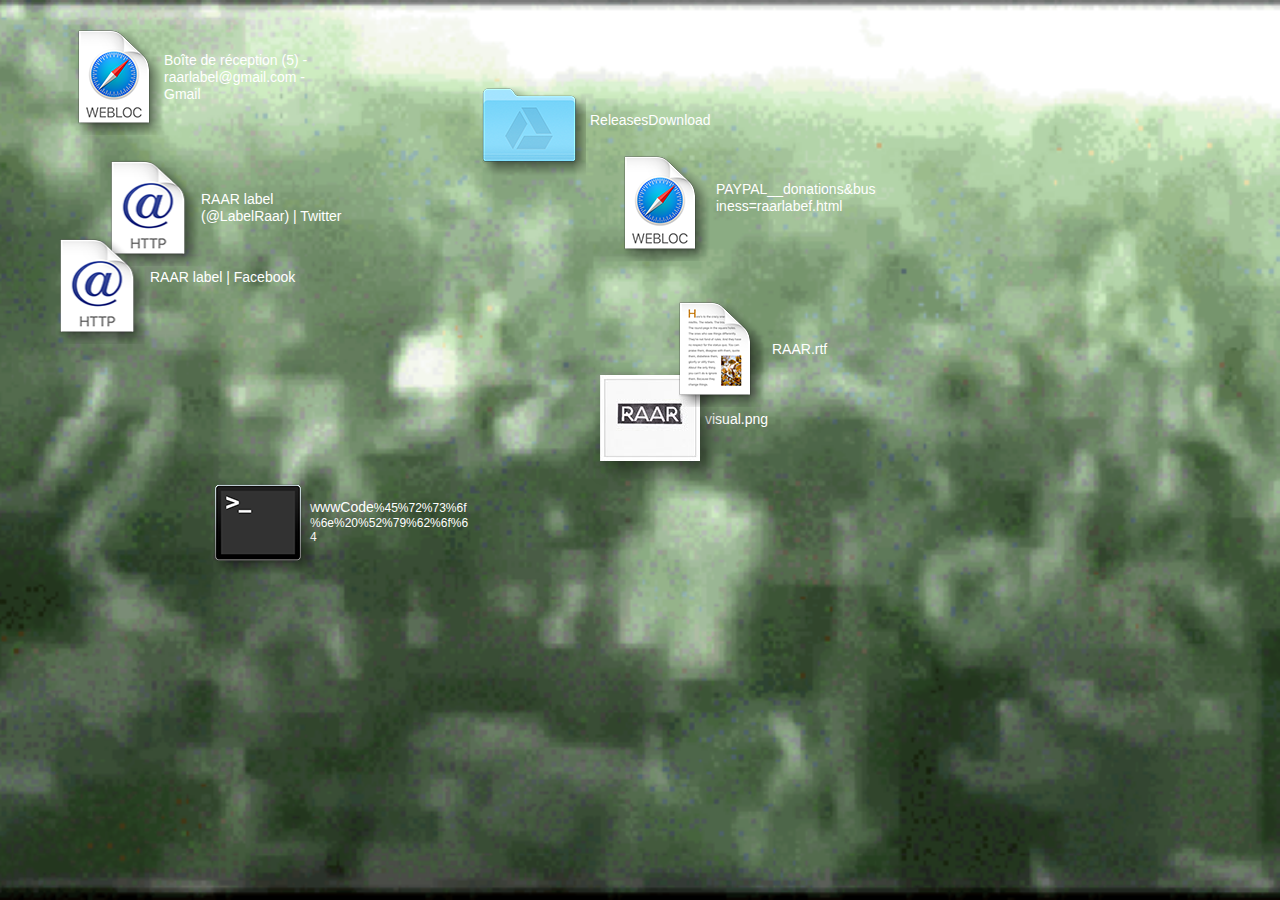
==== index.html @ 06cdaeee "push" ====
<!DOCTYPE html>
<html class="html" lang="fr-FR">
 <head>

  <script type="text/javascript">
   if(typeof Muse == "undefined") window.Muse = {}; window.Muse.assets = {"required":["jquery-1.8.3.min.js", "museutils.js", "jquery.musepolyfill.bgsize.js", "jquery.watch.js", "museredirect.js", "index.css"], "outOfDate":[]};
</script>
  
  <script src="scripts/museredirect.js?40941066" type="text/javascript"></script>
  
  <script type="text/javascript">
   Muse.Redirect.redirect('desktop', 'tablet/index.html', 'phone/index.html');
</script>
  
  <meta http-equiv="Content-type" content="text/html;charset=UTF-8"/>
  <meta name="keywords" content="punk rock , techno, louisahhh , maelstrom, raar, roijacker, dave clarke, mr jones, black astroid, zone, bromance,Erson rybod
"/>
  <meta name="generator" content="2015.0.0.309"/>
  <link rel="shortcut icon" href="images/favicon.ico?240052763"/>
  <title>RAAR</title>
  <link media="only screen and (max-device-width: 370px)" rel="alternate" href="http://RAAR.fr/phone/index.html"/>
  <link media="only screen and (max-device-width: 960px)" rel="alternate" href="http://RAAR.fr/tablet/index.html"/>
  <!-- CSS -->
  <link rel="stylesheet" type="text/css" href="css/site_global.css?4052507572"/>
  <link rel="stylesheet" type="text/css" href="css/index.css?226502248" id="pagesheet"/>
  <!-- Other scripts -->
  <script type="text/javascript">
   document.documentElement.className += ' js';
</script>
    <!--custom head HTML-->
  

 </head>
 <body class="museBGSize">

  <div class="clearfix" id="page"><!-- group -->
   <div class="clearfix grpelem" id="ppu130"><!-- column -->
    <div class="clearfix colelem" id="pu130"><!-- group -->
     <a class="nonblock nontext grpelem" id="u130" href="mailto:raarlabel@gmail.com" target="_blank"><!-- rasterized frame --><img id="u130_img" alt="" width="107" height="106" src="images/image%20coll%c3%a9e%20512%20x%20512-u130.png"/></a>
     <a class="nonblock nontext clearfix grpelem" id="u129-4" href="mailto:raarlabel@gmail.com" target="_blank"><!-- content --><p>Boîte de réception (5) - raarlabel@gmail.com - Gmail</p></a>
    </div>
    <div class="clearfix colelem" id="pu461-4"><!-- group -->
     <a class="nonblock nontext clearfix grpelem" id="u461-4" href="https://twitter.com/LabelRaar" target="_blank"><!-- content --><p>RAAR label (@LabelRaar) | Twitter</p></a>
     <a class="nonblock nontext clearfix grpelem" id="u468-4" href="https://www.facebook.com/RAAR.FR/" target="_blank"><!-- content --><p>RAAR label | Facebook</p></a>
     <a class="nonblock nontext grpelem" id="u462" href="https://twitter.com/LabelRaar" target="_blank"><!-- rasterized frame --><img id="u462_img" alt="" width="111" height="106" src="images/image%20coll%c3%a9e%20512%20x%20512-u462.png"/></a>
     <a class="nonblock nontext grpelem" id="u469" href="https://www.facebook.com/RAAR.FR/" target="_blank"><!-- rasterized frame --><img id="u469_img" alt="" width="111" height="106" src="images/image%20coll%c3%a9e%20512%20x%20512-u469.png"/></a>
    </div>
    <div class="clearfix colelem" id="pu104"><!-- group -->
     <a class="nonblock nontext grpelem" id="u104" href="https://dl.dropboxusercontent.com/u/16606884/ER_WWW/index.html" target="_blank"><!-- rasterized frame --><img id="u104_img" alt="" width="107" height="106" src="images/image%20coll%c3%a9e%20512%20x%20512-u104.png"/></a>
     <a class="nonblock nontext clearfix grpelem" id="u110-6" href="https://dl.dropboxusercontent.com/u/16606884/ER_WWW/index.html" target="_blank"><!-- content --><p id="u110-3"><span id="u110">wwwCode</span><span id="u110-2">%45%72%73%6f%6e%20%52%79%62%6f%64</span></p><p>&nbsp;</p></a>
    </div>
   </div>
   <a class="nonblock nontext grpelem" id="u88" href="https://drive.google.com/folderview?id=0B9oYyOHIB2ftV191VnVMUy1sdVE&amp;usp=sharing" target="_blank"><!-- rasterized frame --><img id="u88_img" alt="" width="107" height="106" src="images/image%20coll%c3%a9e%20512%20x%20512-u88.png"/></a>
   <div class="clearfix grpelem" id="pu103-4"><!-- column -->
    <a class="nonblock nontext clearfix colelem" id="u103-4" href="https://drive.google.com/folderview?id=0B9oYyOHIB2ftV191VnVMUy1sdVE&amp;usp=sharing" target="_blank"><!-- content --><p>ReleasesDownload</p></a>
    <div class="clearfix colelem" id="pu82"><!-- group -->
     <a class="nonblock nontext grpelem" id="u82" href="https://www.paypal.com/cgi-bin/webscr?cmd=_donations&amp;business=raarlabel%40gmail.com&amp;lc=FR&amp;item_name=RAAR%20LABEL&amp;no_note=1&amp;no_shipping=1&amp;rm=1&amp;return=http%3a%2f%2fwww.raar.fr&amp;cancel_return=http%3a%2f%2fwww.raar.fr&amp;currency_code=EUR&amp;bn=PP-DonationsBF%3abtn_donateCC_LG.gif%3aNonHosted" target="_blank"><!-- rasterized frame --><img id="u82_img" alt="" width="107" height="106" src="images/image%20coll%c3%a9e%20512%20x%20512-u82.png"/></a>
     <a class="nonblock nontext clearfix grpelem" id="u100-4" href="https://www.paypal.com/cgi-bin/webscr?cmd=_donations&amp;business=raarlabel%40gmail.com&amp;lc=FR&amp;item_name=RAAR%20LABEL&amp;no_note=1&amp;no_shipping=1&amp;rm=1&amp;return=http%3a%2f%2fwww.raar.fr&amp;cancel_return=http%3a%2f%2fwww.raar.fr&amp;currency_code=EUR&amp;bn=PP-DonationsBF%3abtn_donateCC_LG.gif%3aNonHosted" target="_blank"><!-- content --><p>PAYPAL__donations&amp;business=raarlabef.html</p></a>
    </div>
    <div class="clearfix colelem" id="pu128-5"><!-- group -->
     <a class="nonblock nontext clearfix grpelem" id="u128-5" href="visual.png.html" target="_blank"><!-- content --><p>visual.png</p><p>&nbsp;</p></a>
     <a class="nonblock nontext shadow clip_frame grpelem" id="u122" href="visual.png.html" target="_blank"><!-- image --><img class="block" id="u122_img" src="images/screen%20shot%202015-10-25%20at%20191036.jpg" alt="" width="100" height="86"/></a>
     <a class="nonblock nontext grpelem" id="u94" href="raar.rtf.html" target="_blank"><!-- rasterized frame --><img id="u94_img" alt="" width="107" height="106" src="images/image%20coll%c3%a9e%20512%20x%20512-u94.png"/></a>
     <a class="nonblock nontext clearfix grpelem" id="u102-4" href="raar.rtf.html" target="_blank"><!-- content --><p>RAAR.rtf</p></a>
    </div>
   </div>
   <div class="verticalspacer"></div>
  </div>
  <!-- JS includes -->
  <script type="text/javascript">
   if (document.location.protocol != 'https:') document.write('\x3Cscript src="http://musecdn.businesscatalyst.com/scripts/4.0/jquery-1.8.3.min.js" type="text/javascript">\x3C/script>');
</script>
  <script type="text/javascript">
   window.jQuery || document.write('\x3Cscript src="scripts/jquery-1.8.3.min.js" type="text/javascript">\x3C/script>');
</script>
  <script src="scripts/museutils.js?183364071" type="text/javascript"></script>
  <script src="scripts/jquery.musepolyfill.bgsize.js?4004268962" type="text/javascript"></script>
  <script src="scripts/jquery.watch.js?71412426" type="text/javascript"></script>
  <!-- Other scripts -->
  <script type="text/javascript">
   $(document).ready(function() { try {
(function(){var a={},b=function(a){if(a.match(/^rgb/))return a=a.replace(/\s+/g,"").match(/([\d\,]+)/gi)[0].split(","),(parseInt(a[0])<<16)+(parseInt(a[1])<<8)+parseInt(a[2]);if(a.match(/^\#/))return parseInt(a.substr(1),16);return 0};(function(){$('link[type="text/css"]').each(function(){var b=($(this).attr("href")||"").match(/\/?css\/([\w\-]+\.css)\?(\d+)/);b&&b[1]&&b[2]&&(a[b[1]]=b[2])})})();(function(){$("body").append('<div class="version" style="display:none; width:1px; height:1px;"></div>');
for(var c=$(".version"),d=0;d<Muse.assets.required.length;){var f=Muse.assets.required[d],g=f.match(/([\w\-\.]+)\.(\w+)$/),k=g&&g[1]?g[1]:null,g=g&&g[2]?g[2]:null;switch(g.toLowerCase()){case "css":k=k.replace(/\W/gi,"_").replace(/^([^a-z])/gi,"_$1");c.addClass(k);var g=b(c.css("color")),h=b(c.css("background-color"));g!=0||h!=0?(Muse.assets.required.splice(d,1),"undefined"!=typeof a[f]&&(g!=a[f]>>>24||h!=(a[f]&16777215))&&Muse.assets.outOfDate.push(f)):d++;c.removeClass(k);break;case "js":k.match(/^jquery-[\d\.]+/gi)&&
typeof $!="undefined"?Muse.assets.required.splice(d,1):d++;break;default:throw Error("Unsupported file type: "+g);}}c.remove();if(Muse.assets.outOfDate.length||Muse.assets.required.length)c="Certains fichiers sur le serveur sont peut-être manquants ou incorrects. Videz le cache du navigateur et réessayez. Si le problème persiste, contactez le créateur du site.",(d=location&&location.search&&location.search.match&&location.search.match(/muse_debug/gi))&&Muse.assets.outOfDate.length&&(c+="\nOut of date: "+Muse.assets.outOfDate.join(",")),d&&Muse.assets.required.length&&(c+="\nMissing: "+Muse.assets.required.join(",")),alert(c)})()})();/* body */
Muse.Utils.transformMarkupToFixBrowserProblemsPreInit();/* body */
Muse.Utils.prepHyperlinks(true);/* body */
Muse.Utils.fullPage('#page');/* 100% height page */
Muse.Utils.showWidgetsWhenReady();/* body */
Muse.Utils.transformMarkupToFixBrowserProblems();/* body */
} catch(e) { if (e && 'function' == typeof e.notify) e.notify(); else Muse.Assert.fail('Error calling selector function:' + e); }});
</script>
   </body>
</html>
---- css/site_global.css ----
html
{
	min-height: 100%;
	min-width: 100%;
	-ms-text-size-adjust: none;
}

body,div,dl,dt,dd,ul,ol,li,nav,h1,h2,h3,h4,h5,h6,pre,code,form,fieldset,legend,input,button,textarea,p,blockquote,th,td,a
{
	margin: 0;
	padding: 0;
	border-width: 0;
	-webkit-transform-origin: left top;
	-ms-transform-origin: left top;
	-o-transform-origin: left top;
	transform-origin: left top;
}

table
{
	border-collapse: collapse;
	border-spacing: 0;
}

fieldset,img
{
	border: 0;
	-webkit-transform-origin: left top;
	-ms-transform-origin: left top;
	-o-transform-origin: left top;
	transform-origin: left top;
}

address,caption,cite,code,dfn,em,strong,th,var,optgroup
{
	font-style: inherit;
	font-weight: inherit;
}

del,ins
{
	text-decoration: none;
}

li
{
	list-style: none;
}

caption,th
{
	text-align: left;
}

h1,h2,h3,h4,h5,h6
{
	font-size: 100%;
	font-weight: inherit;
}

input,button,textarea,select,optgroup,option
{
	font-family: inherit;
	font-size: inherit;
	font-style: inherit;
	font-weight: inherit;
}

body
{
	font-family: Arial, Helvetica Neue, Helvetica, sans-serif;
	text-align: left;
	font-size: 14px;
	line-height: 17px;
	word-wrap: break-word;
	text-rendering: optimizeLegibility;/* kerning, primarily */
	-moz-font-feature-settings: 'liga';
	-ms-font-feature-settings: 'liga';
	-webkit-font-feature-settings: 'liga';
	font-feature-settings: 'liga';
}

@media screen and (-webkit-min-device-pixel-ratio:0)
{
	body { text-rendering:auto; }
}

a:link
{
	color: #0000FF;
	text-decoration: underline;
}

a:visited
{
	color: #800080;
	text-decoration: underline;
}

a:hover
{
	color: #0000FF;
	text-decoration: underline;
}

a:active
{
	color: #EE0000;
	text-decoration: underline;
}

a.nontext /* used to override default properties of 'a' tag */
{
	color: black;
	text-decoration: none;
	font-style: normal;
	font-weight: normal;
}

.normal_text
{
	color: #000000;
	direction: ltr;
	font-family: Arial, Helvetica Neue, Helvetica, sans-serif;
	font-size: 14px;
	font-style: normal;
	font-weight: normal;
	letter-spacing: 0px;
	line-height: 17px;
	text-align: left;
	text-decoration: none;
	text-indent: 0px;
	text-transform: none;
	vertical-align: 0px;
	padding: 0px;
}

.list0 li:before
{
	position: absolute;
	right: 100%;
	letter-spacing: 0px;
	text-decoration: none;
	font-weight: normal;
	font-style: normal;
}

.rtl-list li:before
{
	right: auto;
	left: 100%;
}

.nls-None > li:before,.nls-None .list3 > li:before,.nls-None .list6 > li:before
{
	margin-right: 6px;
	content: '•';
}

.nls-None .list1 > li:before,.nls-None .list4 > li:before,.nls-None .list7 > li:before
{
	margin-right: 6px;
	content: '○';
}

.nls-None,.nls-None .list1,.nls-None .list2,.nls-None .list3,.nls-None .list4,.nls-None .list5,.nls-None .list6,.nls-None .list7,.nls-None .list8
{
	padding-left: 34px;
}

.nls-None.rtl-list,.nls-None .list1.rtl-list,.nls-None .list2.rtl-list,.nls-None .list3.rtl-list,.nls-None .list4.rtl-list,.nls-None .list5.rtl-list,.nls-None .list6.rtl-list,.nls-None .list7.rtl-list,.nls-None .list8.rtl-list
{
	padding-left: 0px;
	padding-right: 34px;
}

.nls-None .list2 > li:before,.nls-None .list5 > li:before,.nls-None .list8 > li:before
{
	margin-right: 6px;
	content: '-';
}

.nls-None.rtl-list > li:before,.nls-None .list1.rtl-list > li:before,.nls-None .list2.rtl-list > li:before,.nls-None .list3.rtl-list > li:before,.nls-None .list4.rtl-list > li:before,.nls-None .list5.rtl-list > li:before,.nls-None .list6.rtl-list > li:before,.nls-None .list7.rtl-list > li:before,.nls-None .list8.rtl-list > li:before
{
	margin-right: 0px;
	margin-left: 6px;
}

.TabbedPanelsTab
{
	white-space: nowrap;
}

.MenuBar  .MenuBarView,.MenuBar  .SubMenuView /* Resets for ul and li in menus */
{
	display: block;
	list-style: none;
}

.MenuBar .SubMenu
{
	display: none;
	position: absolute;
}

.NoWrap
{
	white-space: nowrap;
	word-wrap: normal;
}

.rootelem /* the root of the artwork tree */
{
	margin-left: auto;
	margin-right: auto;
}

.colelem /* a child element of a column */
{
	display: inline;
	float: left;
	clear: both;
}

.colelem100 /* a child element of a column that is 100% width */
{
	clear: both;
}

.grpelem /* a child element of a group */
{
	display: inline;
	float: left;
}

.clearfix:after /* force a container to fit around floated items */
{
	content: "\0020";
	visibility: hidden;
	display: block;
	height: 0;
	clear: both;
}

*:first-child+html .clearfix /* IE7 */
{
	zoom: 1;
}

.clip_frame /* used to clip the contents as in the case of an image frame */
{
	overflow: hidden;
}

.inclusion_context /* context for positioning a group of elements that share the same height */
{
	display: table;
	table-layout: fixed;
	width: 0.01px;
}

.inclelem /* element of an inclusion context */
{
	display: table-cell;
	vertical-align: top;
}

.f3s_mid /* 3-slice frame, middle slice */
{
	background-repeat: repeat;
}

.f3s_top,.f3s_bot /* 3-slice frame, top slice */
{
	background-repeat: no-repeat;
}

.f9s_top_left,.f9s_bot_left /* 9-slice frame, left corner slice */
{
	background-repeat: no-repeat;
	background-position: left;
}

.f9s_top_right,.f9s_bot_right /* 9-slice frame, right corner slice */
{
	background-repeat: no-repeat;
	background-position: right;
}

.f9s_top_mid,.f9s_bot_mid /* 9-slice frame, top/bottom horizontal slice */
{
	background-repeat: repeat-x;
	background-position: 0px 0px;
}

.f9s_mid_left /* 9-slice frame, left vertical slice */
{
	background-repeat: repeat-y;
	background-position: left;
}

.f9s_mid_right /* 9-slice frame, right vertical slice */
{
	background-repeat: repeat-y;
	background-position: right;
}

.f9s_center /* 9-slice frame, center slice */
{
	background-repeat: repeat;
	background-position: 0px 0px;
}

.popup_anchor /* anchors an abspos popup */
{
	position: relative;
	width: 0px;
	height: 0px;
}

.popup_element
{
	z-index: 100000;
}

.svg
{
	display: block;
	vertical-align: top;
}

span.wrap /* used to force wrap after floated array when nested inside a paragraph */
{
	content: '';
	clear: left;
	display: block;
}

span.actAsInlineDiv /* used to simulate a DIV with inline display when already nested inside a paragraph */
{
	display: inline-block;
}

.position_content,.excludeFromNormalFlow /* used when child content is larger than parent */
{
	float: left;
}

.preload_images /* used to preload images used in non-default states */
{
	position: absolute;
	overflow: hidden;
	left: -9999px;
	top: -9999px;
	height: 1px;
	width: 1px;
}

preload /* used to specifiy the dimension of preload item */
{
	height: 1px;
	width: 1px;
}

.animateStates
{
	-webkit-transition: 0.3s ease-in-out;
	-moz-transition: 0.3s ease-in-out;
	-o-transition: 0.3s ease-in-out;
	transition: 0.3s ease-in-out;
}

input:focus,textarea:focus /* remove default focussed input styling */
{
	outline: none;
}

textarea
{
	resize: none;
	overflow: auto;
}

.fld-prompt /* form placeholders cursor behavior */
{
	pointer-events: none;
}

.wrapped-input /* form inputs & placeholders let div styling show thru */
{
	position: absolute;
	top: 0;
	left: 0;
	background: transparent;
	border: none;
}

.submit-btn /* form submit buttons on top of sibling elements */
{
	z-index: 50000;
	cursor: pointer;
}

.anchor_item /* used to specify anchor properties */
{
	width: 22px;
	height: 18px;
}

.MenuBar .SubMenuVisible,.MenuBarVertical .SubMenuVisible,.MenuBar .SubMenu .SubMenuVisible,.popup_element.Active,span.actAsPara,.actAsDiv,a.nonblock.nontext,img.block
{
	display: block;
}

.ose_ei
{
	visibility: hidden;
	z-index: 0;
}

.widget_invisible,.js .invi,.js .mse_pre_init,.js .an_invi /* used to hide the widget before loaded */
{
	visibility: hidden;
}

.no_vert_scroll
{
	overflow-y: hidden;
}

.always_vert_scroll
{
	overflow-y: scroll;
}

.always_horz_scroll
{
	overflow-x: scroll;
}

.popup_element.Inactive,.js .disn,.hidden
{
	display: none;
}

.fullscreen
{
	overflow: hidden;
	left: 0px;
	top: 0px;
	position: fixed;
	height: 100%;
	width: 100%;
	-moz-box-sizing: border-box;
	-webkit-box-sizing: border-box;
	-ms-box-sizing: border-box;
	box-sizing: border-box;
}

.fullwidth
{
	position: absolute;
}

.borderbox
{
	-moz-box-sizing: border-box;
	-webkit-box-sizing: border-box;
	-ms-box-sizing: border-box;
	box-sizing: border-box;
}

.scroll_wrapper
{
	position: absolute;
	overflow: auto;
	left: 0px;
	right: 0px;
	top: 0px;
	bottom: 0px;
	padding-top: 0px;
	padding-bottom: 0px;
	margin-top: 0px;
	margin-bottom: 0px;
}

.browser_width > *
{
	position: absolute;
	left: 0px;
	right: 0px;
}

.list0 li,.MenuBar .MenuItemContainer,.SlideShowContentPanel .fullscreen img
{
	position: relative;
}

.accordion_wrapper
{
	display: inline;
	float: left;
	width: 0px;
}

.fld-checkbox input[type=checkbox],.fld-radiobutton input[type=radio] /* Hide native checkbox */
{
	position: absolute;
	overflow: hidden;
	clip: rect(0px, 0px, 0px, 0px);
	height: 1px;
	width: 1px;
	margin: -1px;
	padding: 0;
	border: 0;
}

.fld-checkbox input[type=checkbox] + label,.fld-radiobutton input[type=radio] + label
{
	display: inline-block;
	background-repeat: no-repeat;
	cursor: pointer;
	float: left;
	width: 100%;
	height: 100%;
}

.pointer_cursor,.fld-recaptcha-mode,.fld-recaptcha-refresh,.fld-recaptcha-help
{
	cursor: pointer;
}

p,h1,h2,h3,h4,h5,h6,ol,ul,span.actAsPara /* disable Android font boosting */
{
	max-height: 1000000px;
}

.superscript
{
	vertical-align: super;
	font-size: 66%;
	line-height: 0;
}

.subscript
{
	vertical-align: sub;
	font-size: 66%;
	line-height: 0;
}

.wp-slideshow-clip,.SlideShowWidget /* disable pointer events on slide shows */
{
	-ms-touch-action: none;
	touch-action: none;
}
---- css/index.css ----
.version.index /* version checker */
{
	color: #00000D;
	background-color: #802668;
}

.html
{
	background: #FFFFFF url("../images/bg.gif") no-repeat center center scroll;
	background-size: cover;
}

#page
{
	z-index: 1;
	width: 960px;
	min-height: 573px;
	background-image: none;
	border-style: none;
	border-color: #000000;
	background-color: transparent;
	padding-bottom: 110px;
}

#ppu130
{
	width: 0.01px;
	margin-right: -10000px;
	margin-top: 29px;
	margin-left: 45px;
}

#pu130
{
	width: 0.01px;
	margin-left: 19px;
}

#u130
{
	z-index: 4;
	margin-bottom: -6px;
	position: relative;
	width: 107px;
	margin-right: -10000px;
}

#u129-4
{
	z-index: 12;
	width: 160px;
	min-height: 38px;
	background-color: transparent;
	color: #FFFFFF;
	font-family: Arial, Helvetica Neue, Helvetica, sans-serif;
	position: relative;
	margin-right: -10000px;
	margin-top: 23px;
	left: 100px;
}

#pu461-4
{
	width: 0.01px;
	margin-top: 31px;
}

#u461-4
{
	z-index: 16;
	width: 160px;
	min-height: 38px;
	background-color: transparent;
	color: #FFFFFF;
	font-family: Arial, Helvetica Neue, Helvetica, sans-serif;
	position: relative;
	margin-right: -10000px;
	margin-top: 31px;
	left: 156px;
}

#u468-4
{
	z-index: 20;
	width: 160px;
	min-height: 38px;
	background-color: transparent;
	color: #FFFFFF;
	font-family: Arial, Helvetica Neue, Helvetica, sans-serif;
	position: relative;
	margin-right: -10000px;
	margin-top: 109px;
	left: 105px;
}

#u462
{
	z-index: 49;
	position: relative;
	width: 112px;
	margin-right: -10000px;
	left: 51px;
}

#u469
{
	z-index: 51;
	margin-bottom: -6px;
	position: relative;
	width: 112px;
	margin-right: -10000px;
	margin-top: 78px;
}

#pu104
{
	width: 0.01px;
	margin-left: 163px;
	margin-top: 135px;
}

#u104
{
	z-index: 39;
	margin-bottom: -6px;
	position: relative;
	width: 107px;
	margin-right: -10000px;
}

#u110-6
{
	z-index: 24;
	width: 160px;
	min-height: 38px;
	background-color: transparent;
	color: #FFFFFF;
	font-family: Arial, Helvetica Neue, Helvetica, sans-serif;
	position: relative;
	margin-right: -10000px;
	margin-top: 26px;
	left: 102px;
}

#u110-3
{
	line-height: 0px;/* 0 for mixed font sized paras; applied on spans instead */
}

#u110
{
	line-height: 17px;
}

#u110-2
{
	font-size: 12px;
	line-height: 14px;
}

#u88
{
	z-index: 6;
	position: relative;
	width: 107px;
	margin-right: -10000px;
	margin-top: 75px;
	left: 479px;
}

#pu103-4
{
	width: 0.01px;
	margin-right: -10000px;
	margin-top: 112px;
	margin-left: 590px;
}

#u103-4
{
	z-index: 30;
	width: 160px;
	min-height: 38px;
	background-color: transparent;
	color: #FFFFFF;
	font-family: Arial, Helvetica Neue, Helvetica, sans-serif;
	position: relative;
}

#pu82
{
	width: 0.01px;
	margin-left: 20px;
	margin-top: 5px;
}

#u82
{
	z-index: 2;
	margin-bottom: -6px;
	position: relative;
	width: 107px;
	margin-right: -10000px;
}

#u100-4
{
	z-index: 8;
	width: 160px;
	min-height: 38px;
	background-color: transparent;
	color: #FFFFFF;
	font-family: Arial, Helvetica Neue, Helvetica, sans-serif;
	position: relative;
	margin-right: -10000px;
	margin-top: 26px;
	left: 106px;
}

#pu128-5
{
	width: 0.01px;
	margin-left: 10px;
	margin-top: 46px;
}

#u128-5
{
	z-index: 34;
	width: 160px;
	min-height: 38px;
	background-color: transparent;
	color: #FFFFFF;
	font-family: Arial, Helvetica Neue, Helvetica, sans-serif;
	position: relative;
	margin-right: -10000px;
	margin-top: 110px;
	left: 105px;
}

#u122
{
	z-index: 41;
	width: 100px;
	-pie-box-shadow: none;
	box-shadow: 7px 6px 16px rgba(0,0,0,0.5);
	background-color: transparent;
	position: relative;
	margin-right: -10000px;
	margin-top: 74px;
}

#u94
{
	z-index: 43;
	position: relative;
	width: 107px;
	margin-right: -10000px;
	left: 65px;
}

#u130_img,#u462_img,#u469_img,#u104_img,#u88_img,#u82_img,#u94_img
{
	display: block;
	vertical-align: top;
}

#u102-4
{
	z-index: 45;
	width: 160px;
	min-height: 38px;
	background-color: transparent;
	color: #FFFFFF;
	font-family: Arial, Helvetica Neue, Helvetica, sans-serif;
	position: relative;
	margin-right: -10000px;
	margin-top: 40px;
	left: 172px;
}

body
{
	position: relative;
	min-width: 960px;
	padding-bottom: 36px;
}

#page .verticalspacer
{
	clear: both;
}
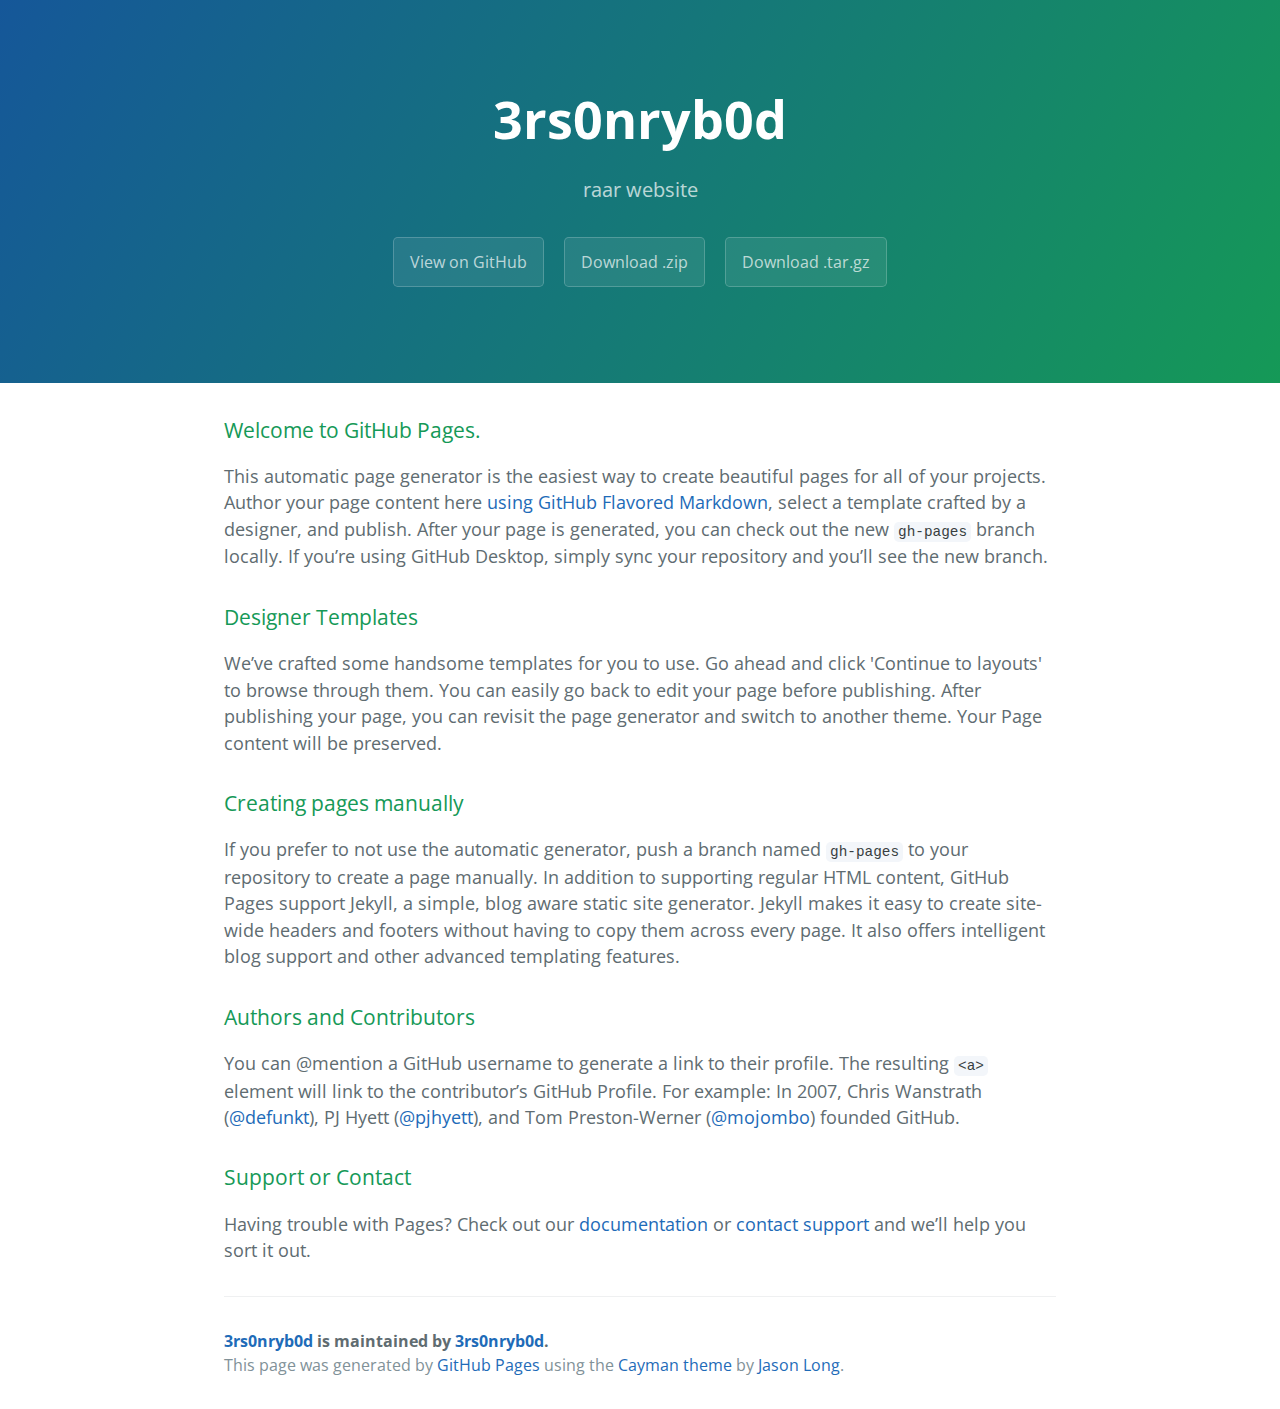
==== commit 4610613b: "Create master branch via GitHub" ====
--- a/index.html
+++ b/index.html
@@ -1,94 +1,57 @@
 <!DOCTYPE html>
-<html class="html" lang="fr-FR">
- <head>
+<html lang="en-us">
+  <head>
+    <meta charset="UTF-8">
+    <title>3rs0nryb0d by 3rs0nryb0d</title>
+    <meta name="viewport" content="width=device-width, initial-scale=1">
+    <link rel="stylesheet" type="text/css" href="stylesheets/normalize.css" media="screen">
+    <link href='https://fonts.googleapis.com/css?family=Open+Sans:400,700' rel='stylesheet' type='text/css'>
+    <link rel="stylesheet" type="text/css" href="stylesheets/stylesheet.css" media="screen">
+    <link rel="stylesheet" type="text/css" href="stylesheets/github-light.css" media="screen">
+  </head>
+  <body>
+    <section class="page-header">
+      <h1 class="project-name">3rs0nryb0d</h1>
+      <h2 class="project-tagline">raar website</h2>
+      <a href="https://github.com/3rs0nryb0d/3rs0nryb0d" class="btn">View on GitHub</a>
+      <a href="https://github.com/3rs0nryb0d/3rs0nryb0d/zipball/master" class="btn">Download .zip</a>
+      <a href="https://github.com/3rs0nryb0d/3rs0nryb0d/tarball/master" class="btn">Download .tar.gz</a>
+    </section>
 
-  <script type="text/javascript">
-   if(typeof Muse == "undefined") window.Muse = {}; window.Muse.assets = {"required":["jquery-1.8.3.min.js", "museutils.js", "jquery.musepolyfill.bgsize.js", "jquery.watch.js", "museredirect.js", "index.css"], "outOfDate":[]};
-</script>
+    <section class="main-content">
+      <h3>
+<a id="welcome-to-github-pages" class="anchor" href="#welcome-to-github-pages" aria-hidden="true"><span aria-hidden="true" class="octicon octicon-link"></span></a>Welcome to GitHub Pages.</h3>
+
+<p>This automatic page generator is the easiest way to create beautiful pages for all of your projects. Author your page content here <a href="https://guides.github.com/features/mastering-markdown/">using GitHub Flavored Markdown</a>, select a template crafted by a designer, and publish. After your page is generated, you can check out the new <code>gh-pages</code> branch locally. If you’re using GitHub Desktop, simply sync your repository and you’ll see the new branch.</p>
+
+<h3>
+<a id="designer-templates" class="anchor" href="#designer-templates" aria-hidden="true"><span aria-hidden="true" class="octicon octicon-link"></span></a>Designer Templates</h3>
+
+<p>We’ve crafted some handsome templates for you to use. Go ahead and click 'Continue to layouts' to browse through them. You can easily go back to edit your page before publishing. After publishing your page, you can revisit the page generator and switch to another theme. Your Page content will be preserved.</p>
+
+<h3>
+<a id="creating-pages-manually" class="anchor" href="#creating-pages-manually" aria-hidden="true"><span aria-hidden="true" class="octicon octicon-link"></span></a>Creating pages manually</h3>
+
+<p>If you prefer to not use the automatic generator, push a branch named <code>gh-pages</code> to your repository to create a page manually. In addition to supporting regular HTML content, GitHub Pages support Jekyll, a simple, blog aware static site generator. Jekyll makes it easy to create site-wide headers and footers without having to copy them across every page. It also offers intelligent blog support and other advanced templating features.</p>
+
+<h3>
+<a id="authors-and-contributors" class="anchor" href="#authors-and-contributors" aria-hidden="true"><span aria-hidden="true" class="octicon octicon-link"></span></a>Authors and Contributors</h3>
+
+<p>You can @mention a GitHub username to generate a link to their profile. The resulting <code>&lt;a&gt;</code> element will link to the contributor’s GitHub Profile. For example: In 2007, Chris Wanstrath (<a href="https://github.com/defunkt" class="user-mention">@defunkt</a>), PJ Hyett (<a href="https://github.com/pjhyett" class="user-mention">@pjhyett</a>), and Tom Preston-Werner (<a href="https://github.com/mojombo" class="user-mention">@mojombo</a>) founded GitHub.</p>
+
+<h3>
+<a id="support-or-contact" class="anchor" href="#support-or-contact" aria-hidden="true"><span aria-hidden="true" class="octicon octicon-link"></span></a>Support or Contact</h3>
+
+<p>Having trouble with Pages? Check out our <a href="https://help.github.com/pages">documentation</a> or <a href="https://github.com/contact">contact support</a> and we’ll help you sort it out.</p>
+
+      <footer class="site-footer">
+        <span class="site-footer-owner"><a href="https://github.com/3rs0nryb0d/3rs0nryb0d">3rs0nryb0d</a> is maintained by <a href="https://github.com/3rs0nryb0d">3rs0nryb0d</a>.</span>
+
+        <span class="site-footer-credits">This page was generated by <a href="https://pages.github.com">GitHub Pages</a> using the <a href="https://github.com/jasonlong/cayman-theme">Cayman theme</a> by <a href="https://twitter.com/jasonlong">Jason Long</a>.</span>
+      </footer>
+
+    </section>
+
   
-  <script src="scripts/museredirect.js?40941066" type="text/javascript"></script>
-  
-  <script type="text/javascript">
-   Muse.Redirect.redirect('desktop', 'tablet/index.html', 'phone/index.html');
-</script>
-  
-  <meta http-equiv="Content-type" content="text/html;charset=UTF-8"/>
-  <meta name="keywords" content="punk rock , techno, louisahhh , maelstrom, raar, roijacker, dave clarke, mr jones, black astroid, zone, bromance,Erson rybod
-"/>
-  <meta name="generator" content="2015.0.0.309"/>
-  <link rel="shortcut icon" href="images/favicon.ico?240052763"/>
-  <title>RAAR</title>
-  <link media="only screen and (max-device-width: 370px)" rel="alternate" href="http://RAAR.fr/phone/index.html"/>
-  <link media="only screen and (max-device-width: 960px)" rel="alternate" href="http://RAAR.fr/tablet/index.html"/>
-  <!-- CSS -->
-  <link rel="stylesheet" type="text/css" href="css/site_global.css?4052507572"/>
-  <link rel="stylesheet" type="text/css" href="css/index.css?226502248" id="pagesheet"/>
-  <!-- Other scripts -->
-  <script type="text/javascript">
-   document.documentElement.className += ' js';
-</script>
-    <!--custom head HTML-->
-  
-
- </head>
- <body class="museBGSize">
-
-  <div class="clearfix" id="page"><!-- group -->
-   <div class="clearfix grpelem" id="ppu130"><!-- column -->
-    <div class="clearfix colelem" id="pu130"><!-- group -->
-     <a class="nonblock nontext grpelem" id="u130" href="mailto:raarlabel@gmail.com" target="_blank"><!-- rasterized frame --><img id="u130_img" alt="" width="107" height="106" src="images/image%20coll%c3%a9e%20512%20x%20512-u130.png"/></a>
-     <a class="nonblock nontext clearfix grpelem" id="u129-4" href="mailto:raarlabel@gmail.com" target="_blank"><!-- content --><p>Boîte de réception (5) - raarlabel@gmail.com - Gmail</p></a>
-    </div>
-    <div class="clearfix colelem" id="pu461-4"><!-- group -->
-     <a class="nonblock nontext clearfix grpelem" id="u461-4" href="https://twitter.com/LabelRaar" target="_blank"><!-- content --><p>RAAR label (@LabelRaar) | Twitter</p></a>
-     <a class="nonblock nontext clearfix grpelem" id="u468-4" href="https://www.facebook.com/RAAR.FR/" target="_blank"><!-- content --><p>RAAR label | Facebook</p></a>
-     <a class="nonblock nontext grpelem" id="u462" href="https://twitter.com/LabelRaar" target="_blank"><!-- rasterized frame --><img id="u462_img" alt="" width="111" height="106" src="images/image%20coll%c3%a9e%20512%20x%20512-u462.png"/></a>
-     <a class="nonblock nontext grpelem" id="u469" href="https://www.facebook.com/RAAR.FR/" target="_blank"><!-- rasterized frame --><img id="u469_img" alt="" width="111" height="106" src="images/image%20coll%c3%a9e%20512%20x%20512-u469.png"/></a>
-    </div>
-    <div class="clearfix colelem" id="pu104"><!-- group -->
-     <a class="nonblock nontext grpelem" id="u104" href="https://dl.dropboxusercontent.com/u/16606884/ER_WWW/index.html" target="_blank"><!-- rasterized frame --><img id="u104_img" alt="" width="107" height="106" src="images/image%20coll%c3%a9e%20512%20x%20512-u104.png"/></a>
-     <a class="nonblock nontext clearfix grpelem" id="u110-6" href="https://dl.dropboxusercontent.com/u/16606884/ER_WWW/index.html" target="_blank"><!-- content --><p id="u110-3"><span id="u110">wwwCode</span><span id="u110-2">%45%72%73%6f%6e%20%52%79%62%6f%64</span></p><p>&nbsp;</p></a>
-    </div>
-   </div>
-   <a class="nonblock nontext grpelem" id="u88" href="https://drive.google.com/folderview?id=0B9oYyOHIB2ftV191VnVMUy1sdVE&amp;usp=sharing" target="_blank"><!-- rasterized frame --><img id="u88_img" alt="" width="107" height="106" src="images/image%20coll%c3%a9e%20512%20x%20512-u88.png"/></a>
-   <div class="clearfix grpelem" id="pu103-4"><!-- column -->
-    <a class="nonblock nontext clearfix colelem" id="u103-4" href="https://drive.google.com/folderview?id=0B9oYyOHIB2ftV191VnVMUy1sdVE&amp;usp=sharing" target="_blank"><!-- content --><p>ReleasesDownload</p></a>
-    <div class="clearfix colelem" id="pu82"><!-- group -->
-     <a class="nonblock nontext grpelem" id="u82" href="https://www.paypal.com/cgi-bin/webscr?cmd=_donations&amp;business=raarlabel%40gmail.com&amp;lc=FR&amp;item_name=RAAR%20LABEL&amp;no_note=1&amp;no_shipping=1&amp;rm=1&amp;return=http%3a%2f%2fwww.raar.fr&amp;cancel_return=http%3a%2f%2fwww.raar.fr&amp;currency_code=EUR&amp;bn=PP-DonationsBF%3abtn_donateCC_LG.gif%3aNonHosted" target="_blank"><!-- rasterized frame --><img id="u82_img" alt="" width="107" height="106" src="images/image%20coll%c3%a9e%20512%20x%20512-u82.png"/></a>
-     <a class="nonblock nontext clearfix grpelem" id="u100-4" href="https://www.paypal.com/cgi-bin/webscr?cmd=_donations&amp;business=raarlabel%40gmail.com&amp;lc=FR&amp;item_name=RAAR%20LABEL&amp;no_note=1&amp;no_shipping=1&amp;rm=1&amp;return=http%3a%2f%2fwww.raar.fr&amp;cancel_return=http%3a%2f%2fwww.raar.fr&amp;currency_code=EUR&amp;bn=PP-DonationsBF%3abtn_donateCC_LG.gif%3aNonHosted" target="_blank"><!-- content --><p>PAYPAL__donations&amp;business=raarlabef.html</p></a>
-    </div>
-    <div class="clearfix colelem" id="pu128-5"><!-- group -->
-     <a class="nonblock nontext clearfix grpelem" id="u128-5" href="visual.png.html" target="_blank"><!-- content --><p>visual.png</p><p>&nbsp;</p></a>
-     <a class="nonblock nontext shadow clip_frame grpelem" id="u122" href="visual.png.html" target="_blank"><!-- image --><img class="block" id="u122_img" src="images/screen%20shot%202015-10-25%20at%20191036.jpg" alt="" width="100" height="86"/></a>
-     <a class="nonblock nontext grpelem" id="u94" href="raar.rtf.html" target="_blank"><!-- rasterized frame --><img id="u94_img" alt="" width="107" height="106" src="images/image%20coll%c3%a9e%20512%20x%20512-u94.png"/></a>
-     <a class="nonblock nontext clearfix grpelem" id="u102-4" href="raar.rtf.html" target="_blank"><!-- content --><p>RAAR.rtf</p></a>
-    </div>
-   </div>
-   <div class="verticalspacer"></div>
-  </div>
-  <!-- JS includes -->
-  <script type="text/javascript">
-   if (document.location.protocol != 'https:') document.write('\x3Cscript src="http://musecdn.businesscatalyst.com/scripts/4.0/jquery-1.8.3.min.js" type="text/javascript">\x3C/script>');
-</script>
-  <script type="text/javascript">
-   window.jQuery || document.write('\x3Cscript src="scripts/jquery-1.8.3.min.js" type="text/javascript">\x3C/script>');
-</script>
-  <script src="scripts/museutils.js?183364071" type="text/javascript"></script>
-  <script src="scripts/jquery.musepolyfill.bgsize.js?4004268962" type="text/javascript"></script>
-  <script src="scripts/jquery.watch.js?71412426" type="text/javascript"></script>
-  <!-- Other scripts -->
-  <script type="text/javascript">
-   $(document).ready(function() { try {
-(function(){var a={},b=function(a){if(a.match(/^rgb/))return a=a.replace(/\s+/g,"").match(/([\d\,]+)/gi)[0].split(","),(parseInt(a[0])<<16)+(parseInt(a[1])<<8)+parseInt(a[2]);if(a.match(/^\#/))return parseInt(a.substr(1),16);return 0};(function(){$('link[type="text/css"]').each(function(){var b=($(this).attr("href")||"").match(/\/?css\/([\w\-]+\.css)\?(\d+)/);b&&b[1]&&b[2]&&(a[b[1]]=b[2])})})();(function(){$("body").append('<div class="version" style="display:none; width:1px; height:1px;"></div>');
-for(var c=$(".version"),d=0;d<Muse.assets.required.length;){var f=Muse.assets.required[d],g=f.match(/([\w\-\.]+)\.(\w+)$/),k=g&&g[1]?g[1]:null,g=g&&g[2]?g[2]:null;switch(g.toLowerCase()){case "css":k=k.replace(/\W/gi,"_").replace(/^([^a-z])/gi,"_$1");c.addClass(k);var g=b(c.css("color")),h=b(c.css("background-color"));g!=0||h!=0?(Muse.assets.required.splice(d,1),"undefined"!=typeof a[f]&&(g!=a[f]>>>24||h!=(a[f]&16777215))&&Muse.assets.outOfDate.push(f)):d++;c.removeClass(k);break;case "js":k.match(/^jquery-[\d\.]+/gi)&&
-typeof $!="undefined"?Muse.assets.required.splice(d,1):d++;break;default:throw Error("Unsupported file type: "+g);}}c.remove();if(Muse.assets.outOfDate.length||Muse.assets.required.length)c="Certains fichiers sur le serveur sont peut-être manquants ou incorrects. Videz le cache du navigateur et réessayez. Si le problème persiste, contactez le créateur du site.",(d=location&&location.search&&location.search.match&&location.search.match(/muse_debug/gi))&&Muse.assets.outOfDate.length&&(c+="\nOut of date: "+Muse.assets.outOfDate.join(",")),d&&Muse.assets.required.length&&(c+="\nMissing: "+Muse.assets.required.join(",")),alert(c)})()})();-/* body */
-Muse.Utils.transformMarkupToFixBrowserProblemsPreInit();/* body */
-Muse.Utils.prepHyperlinks(true);/* body */
-Muse.Utils.fullPage('#page');/* 100% height page */
-Muse.Utils.showWidgetsWhenReady();/* body */
-Muse.Utils.transformMarkupToFixBrowserProblems();/* body */
-} catch(e) { if (e && 'function' == typeof e.notify) e.notify(); else Muse.Assert.fail('Error calling selector function:' + e); }});
-</script>
-   </body>
+  </body>
 </html>
--- a/stylesheets/stylesheet.css
+++ b/stylesheets/stylesheet.css
@@ -0,0 +1,245 @@
+* {
+  box-sizing: border-box; }
+
+body {
+  padding: 0;
+  margin: 0;
+  font-family: "Open Sans", "Helvetica Neue", Helvetica, Arial, sans-serif;
+  font-size: 16px;
+  line-height: 1.5;
+  color: #606c71; }
+
+a {
+  color: #1e6bb8;
+  text-decoration: none; }
+  a:hover {
+    text-decoration: underline; }
+
+.btn {
+  display: inline-block;
+  margin-bottom: 1rem;
+  color: rgba(255, 255, 255, 0.7);
+  background-color: rgba(255, 255, 255, 0.08);
+  border-color: rgba(255, 255, 255, 0.2);
+  border-style: solid;
+  border-width: 1px;
+  border-radius: 0.3rem;
+  transition: color 0.2s, background-color 0.2s, border-color 0.2s; }
+  .btn + .btn {
+    margin-left: 1rem; }
+
+.btn:hover {
+  color: rgba(255, 255, 255, 0.8);
+  text-decoration: none;
+  background-color: rgba(255, 255, 255, 0.2);
+  border-color: rgba(255, 255, 255, 0.3); }
+
+@media screen and (min-width: 64em) {
+  .btn {
+    padding: 0.75rem 1rem; } }
+
+@media screen and (min-width: 42em) and (max-width: 64em) {
+  .btn {
+    padding: 0.6rem 0.9rem;
+    font-size: 0.9rem; } }
+
+@media screen and (max-width: 42em) {
+  .btn {
+    display: block;
+    width: 100%;
+    padding: 0.75rem;
+    font-size: 0.9rem; }
+    .btn + .btn {
+      margin-top: 1rem;
+      margin-left: 0; } }
+
+.page-header {
+  color: #fff;
+  text-align: center;
+  background-color: #159957;
+  background-image: linear-gradient(120deg, #155799, #159957); }
+
+@media screen and (min-width: 64em) {
+  .page-header {
+    padding: 5rem 6rem; } }
+
+@media screen and (min-width: 42em) and (max-width: 64em) {
+  .page-header {
+    padding: 3rem 4rem; } }
+
+@media screen and (max-width: 42em) {
+  .page-header {
+    padding: 2rem 1rem; } }
+
+.project-name {
+  margin-top: 0;
+  margin-bottom: 0.1rem; }
+
+@media screen and (min-width: 64em) {
+  .project-name {
+    font-size: 3.25rem; } }
+
+@media screen and (min-width: 42em) and (max-width: 64em) {
+  .project-name {
+    font-size: 2.25rem; } }
+
+@media screen and (max-width: 42em) {
+  .project-name {
+    font-size: 1.75rem; } }
+
+.project-tagline {
+  margin-bottom: 2rem;
+  font-weight: normal;
+  opacity: 0.7; }
+
+@media screen and (min-width: 64em) {
+  .project-tagline {
+    font-size: 1.25rem; } }
+
+@media screen and (min-width: 42em) and (max-width: 64em) {
+  .project-tagline {
+    font-size: 1.15rem; } }
+
+@media screen and (max-width: 42em) {
+  .project-tagline {
+    font-size: 1rem; } }
+
+.main-content :first-child {
+  margin-top: 0; }
+.main-content img {
+  max-width: 100%; }
+.main-content h1, .main-content h2, .main-content h3, .main-content h4, .main-content h5, .main-content h6 {
+  margin-top: 2rem;
+  margin-bottom: 1rem;
+  font-weight: normal;
+  color: #159957; }
+.main-content p {
+  margin-bottom: 1em; }
+.main-content code {
+  padding: 2px 4px;
+  font-family: Consolas, "Liberation Mono", Menlo, Courier, monospace;
+  font-size: 0.9rem;
+  color: #383e41;
+  background-color: #f3f6fa;
+  border-radius: 0.3rem; }
+.main-content pre {
+  padding: 0.8rem;
+  margin-top: 0;
+  margin-bottom: 1rem;
+  font: 1rem Consolas, "Liberation Mono", Menlo, Courier, monospace;
+  color: #567482;
+  word-wrap: normal;
+  background-color: #f3f6fa;
+  border: solid 1px #dce6f0;
+  border-radius: 0.3rem; }
+  .main-content pre > code {
+    padding: 0;
+    margin: 0;
+    font-size: 0.9rem;
+    color: #567482;
+    word-break: normal;
+    white-space: pre;
+    background: transparent;
+    border: 0; }
+.main-content .highlight {
+  margin-bottom: 1rem; }
+  .main-content .highlight pre {
+    margin-bottom: 0;
+    word-break: normal; }
+.main-content .highlight pre, .main-content pre {
+  padding: 0.8rem;
+  overflow: auto;
+  font-size: 0.9rem;
+  line-height: 1.45;
+  border-radius: 0.3rem; }
+.main-content pre code, .main-content pre tt {
+  display: inline;
+  max-width: initial;
+  padding: 0;
+  margin: 0;
+  overflow: initial;
+  line-height: inherit;
+  word-wrap: normal;
+  background-color: transparent;
+  border: 0; }
+  .main-content pre code:before, .main-content pre code:after, .main-content pre tt:before, .main-content pre tt:after {
+    content: normal; }
+.main-content ul, .main-content ol {
+  margin-top: 0; }
+.main-content blockquote {
+  padding: 0 1rem;
+  margin-left: 0;
+  color: #819198;
+  border-left: 0.3rem solid #dce6f0; }
+  .main-content blockquote > :first-child {
+    margin-top: 0; }
+  .main-content blockquote > :last-child {
+    margin-bottom: 0; }
+.main-content table {
+  display: block;
+  width: 100%;
+  overflow: auto;
+  word-break: normal;
+  word-break: keep-all; }
+  .main-content table th {
+    font-weight: bold; }
+  .main-content table th, .main-content table td {
+    padding: 0.5rem 1rem;
+    border: 1px solid #e9ebec; }
+.main-content dl {
+  padding: 0; }
+  .main-content dl dt {
+    padding: 0;
+    margin-top: 1rem;
+    font-size: 1rem;
+    font-weight: bold; }
+  .main-content dl dd {
+    padding: 0;
+    margin-bottom: 1rem; }
+.main-content hr {
+  height: 2px;
+  padding: 0;
+  margin: 1rem 0;
+  background-color: #eff0f1;
+  border: 0; }
+
+@media screen and (min-width: 64em) {
+  .main-content {
+    max-width: 64rem;
+    padding: 2rem 6rem;
+    margin: 0 auto;
+    font-size: 1.1rem; } }
+
+@media screen and (min-width: 42em) and (max-width: 64em) {
+  .main-content {
+    padding: 2rem 4rem;
+    font-size: 1.1rem; } }
+
+@media screen and (max-width: 42em) {
+  .main-content {
+    padding: 2rem 1rem;
+    font-size: 1rem; } }
+
+.site-footer {
+  padding-top: 2rem;
+  margin-top: 2rem;
+  border-top: solid 1px #eff0f1; }
+
+.site-footer-owner {
+  display: block;
+  font-weight: bold; }
+
+.site-footer-credits {
+  color: #819198; }
+
+@media screen and (min-width: 64em) {
+  .site-footer {
+    font-size: 1rem; } }
+
+@media screen and (min-width: 42em) and (max-width: 64em) {
+  .site-footer {
+    font-size: 1rem; } }
+
+@media screen and (max-width: 42em) {
+  .site-footer {
+    font-size: 0.9rem; } }
--- a/stylesheets/github-light.css
+++ b/stylesheets/github-light.css
@@ -0,0 +1,124 @@
+/*
+The MIT License (MIT)
+
+Copyright (c) 2016 GitHub, Inc.
+
+Permission is hereby granted, free of charge, to any person obtaining a copy
+of this software and associated documentation files (the "Software"), to deal
+in the Software without restriction, including without limitation the rights
+to use, copy, modify, merge, publish, distribute, sublicense, and/or sell
+copies of the Software, and to permit persons to whom the Software is
+furnished to do so, subject to the following conditions:
+
+The above copyright notice and this permission notice shall be included in all
+copies or substantial portions of the Software.
+
+THE SOFTWARE IS PROVIDED "AS IS", WITHOUT WARRANTY OF ANY KIND, EXPRESS OR
+IMPLIED, INCLUDING BUT NOT LIMITED TO THE WARRANTIES OF MERCHANTABILITY,
+FITNESS FOR A PARTICULAR PURPOSE AND NONINFRINGEMENT. IN NO EVENT SHALL THE
+AUTHORS OR COPYRIGHT HOLDERS BE LIABLE FOR ANY CLAIM, DAMAGES OR OTHER
+LIABILITY, WHETHER IN AN ACTION OF CONTRACT, TORT OR OTHERWISE, ARISING FROM,
+OUT OF OR IN CONNECTION WITH THE SOFTWARE OR THE USE OR OTHER DEALINGS IN THE
+SOFTWARE.
+
+*/
+
+.pl-c /* comment */ {
+  color: #969896;
+}
+
+.pl-c1 /* constant, variable.other.constant, support, meta.property-name, support.constant, support.variable, meta.module-reference, markup.raw, meta.diff.header */,
+.pl-s .pl-v /* string variable */ {
+  color: #0086b3;
+}
+
+.pl-e /* entity */,
+.pl-en /* entity.name */ {
+  color: #795da3;
+}
+
+.pl-smi /* variable.parameter.function, storage.modifier.package, storage.modifier.import, storage.type.java, variable.other */,
+.pl-s .pl-s1 /* string source */ {
+  color: #333;
+}
+
+.pl-ent /* entity.name.tag */ {
+  color: #63a35c;
+}
+
+.pl-k /* keyword, storage, storage.type */ {
+  color: #a71d5d;
+}
+
+.pl-s /* string */,
+.pl-pds /* punctuation.definition.string, string.regexp.character-class */,
+.pl-s .pl-pse .pl-s1 /* string punctuation.section.embedded source */,
+.pl-sr /* string.regexp */,
+.pl-sr .pl-cce /* string.regexp constant.character.escape */,
+.pl-sr .pl-sre /* string.regexp source.ruby.embedded */,
+.pl-sr .pl-sra /* string.regexp string.regexp.arbitrary-repitition */ {
+  color: #183691;
+}
+
+.pl-v /* variable */ {
+  color: #ed6a43;
+}
+
+.pl-id /* invalid.deprecated */ {
+  color: #b52a1d;
+}
+
+.pl-ii /* invalid.illegal */ {
+  color: #f8f8f8;
+  background-color: #b52a1d;
+}
+
+.pl-sr .pl-cce /* string.regexp constant.character.escape */ {
+  font-weight: bold;
+  color: #63a35c;
+}
+
+.pl-ml /* markup.list */ {
+  color: #693a17;
+}
+
+.pl-mh /* markup.heading */,
+.pl-mh .pl-en /* markup.heading entity.name */,
+.pl-ms /* meta.separator */ {
+  font-weight: bold;
+  color: #1d3e81;
+}
+
+.pl-mq /* markup.quote */ {
+  color: #008080;
+}
+
+.pl-mi /* markup.italic */ {
+  font-style: italic;
+  color: #333;
+}
+
+.pl-mb /* markup.bold */ {
+  font-weight: bold;
+  color: #333;
+}
+
+.pl-md /* markup.deleted, meta.diff.header.from-file */ {
+  color: #bd2c00;
+  background-color: #ffecec;
+}
+
+.pl-mi1 /* markup.inserted, meta.diff.header.to-file */ {
+  color: #55a532;
+  background-color: #eaffea;
+}
+
+.pl-mdr /* meta.diff.range */ {
+  font-weight: bold;
+  color: #795da3;
+}
+
+.pl-mo /* meta.output */ {
+  color: #1d3e81;
+}
+
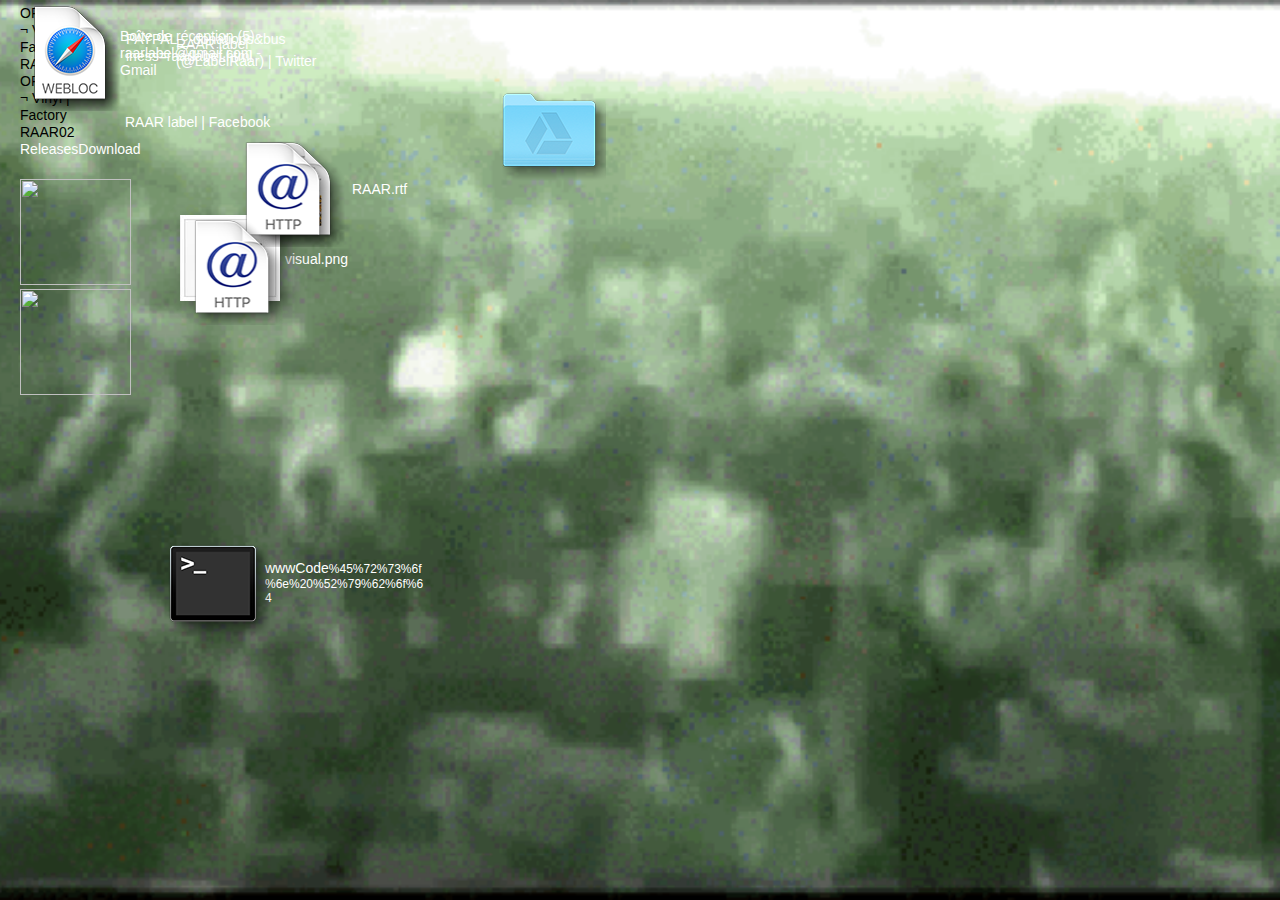
==== commit 611a38f5: "Update index.html" ====
--- a/index.html
+++ b/index.html
@@ -1,57 +1,80 @@
 <!DOCTYPE html>
-<html lang="en-us">
-  <head>
-    <meta charset="UTF-8">
-    <title>3rs0nryb0d by 3rs0nryb0d</title>
-    <meta name="viewport" content="width=device-width, initial-scale=1">
-    <link rel="stylesheet" type="text/css" href="stylesheets/normalize.css" media="screen">
-    <link href='https://fonts.googleapis.com/css?family=Open+Sans:400,700' rel='stylesheet' type='text/css'>
-    <link rel="stylesheet" type="text/css" href="stylesheets/stylesheet.css" media="screen">
-    <link rel="stylesheet" type="text/css" href="stylesheets/github-light.css" media="screen">
-  </head>
-  <body>
-    <section class="page-header">
-      <h1 class="project-name">3rs0nryb0d</h1>
-      <h2 class="project-tagline">raar website</h2>
-      <a href="https://github.com/3rs0nryb0d/3rs0nryb0d" class="btn">View on GitHub</a>
-      <a href="https://github.com/3rs0nryb0d/3rs0nryb0d/zipball/master" class="btn">Download .zip</a>
-      <a href="https://github.com/3rs0nryb0d/3rs0nryb0d/tarball/master" class="btn">Download .tar.gz</a>
-    </section>
+<html class="html" lang="fr-FR">
+ <head>
 
-    <section class="main-content">
-      <h3>
-<a id="welcome-to-github-pages" class="anchor" href="#welcome-to-github-pages" aria-hidden="true"><span aria-hidden="true" class="octicon octicon-link"></span></a>Welcome to GitHub Pages.</h3>
+  <script type="text/javascript">
+   if(typeof Muse == "undefined") window.Muse = {}; window.Muse.assets = {"required":["jquery-1.8.3.min.js", "museutils.js", "jquery.musepolyfill.bgsize.js", "jquery.watch.js", "index.css"], "outOfDate":[]};
+</script>
+  
+  <meta http-equiv="Content-type" content="text/html;charset=UTF-8"/>
+  <meta name="keywords" content="punk rock , techno, louisahhh , maelstrom, raar, roijacker, dave clarke, mr jones, black astroid, zone, bromance,Erson rybod
+"/>
+  <meta name="generator" content="2015.0.0.309"/>
+  <link rel="shortcut icon" href="images/favicon.ico?240052763"/>
+  <title>RAAR</title>
+  <!-- CSS -->
+  <link rel="stylesheet" type="text/css" href="css/site_global.css?4052507572"/>
+  <link rel="stylesheet" type="text/css" href="css/index.css?3969991845" id="pagesheet"/>
+  <!-- Other scripts -->
+  <script type="text/javascript">
+   document.documentElement.className += ' js';
+</script>
+    <!--custom head HTML-->
+  
 
-<p>This automatic page generator is the easiest way to create beautiful pages for all of your projects. Author your page content here <a href="https://guides.github.com/features/mastering-markdown/">using GitHub Flavored Markdown</a>, select a template crafted by a designer, and publish. After your page is generated, you can check out the new <code>gh-pages</code> branch locally. If you’re using GitHub Desktop, simply sync your repository and you’ll see the new branch.</p>
+ </head>
+ <body class="museBGSize">
 
-<h3>
-<a id="designer-templates" class="anchor" href="#designer-templates" aria-hidden="true"><span aria-hidden="true" class="octicon octicon-link"></span></a>Designer Templates</h3>
-
-<p>We’ve crafted some handsome templates for you to use. Go ahead and click 'Continue to layouts' to browse through them. You can easily go back to edit your page before publishing. After publishing your page, you can revisit the page generator and switch to another theme. Your Page content will be preserved.</p>
-
-<h3>
-<a id="creating-pages-manually" class="anchor" href="#creating-pages-manually" aria-hidden="true"><span aria-hidden="true" class="octicon octicon-link"></span></a>Creating pages manually</h3>
-
-<p>If you prefer to not use the automatic generator, push a branch named <code>gh-pages</code> to your repository to create a page manually. In addition to supporting regular HTML content, GitHub Pages support Jekyll, a simple, blog aware static site generator. Jekyll makes it easy to create site-wide headers and footers without having to copy them across every page. It also offers intelligent blog support and other advanced templating features.</p>
-
-<h3>
-<a id="authors-and-contributors" class="anchor" href="#authors-and-contributors" aria-hidden="true"><span aria-hidden="true" class="octicon octicon-link"></span></a>Authors and Contributors</h3>
-
-<p>You can @mention a GitHub username to generate a link to their profile. The resulting <code>&lt;a&gt;</code> element will link to the contributor’s GitHub Profile. For example: In 2007, Chris Wanstrath (<a href="https://github.com/defunkt" class="user-mention">@defunkt</a>), PJ Hyett (<a href="https://github.com/pjhyett" class="user-mention">@pjhyett</a>), and Tom Preston-Werner (<a href="https://github.com/mojombo" class="user-mention">@mojombo</a>) founded GitHub.</p>
-
-<h3>
-<a id="support-or-contact" class="anchor" href="#support-or-contact" aria-hidden="true"><span aria-hidden="true" class="octicon octicon-link"></span></a>Support or Contact</h3>
-
-<p>Having trouble with Pages? Check out our <a href="https://help.github.com/pages">documentation</a> or <a href="https://github.com/contact">contact support</a> and we’ll help you sort it out.</p>
-
-      <footer class="site-footer">
-        <span class="site-footer-owner"><a href="https://github.com/3rs0nryb0d/3rs0nryb0d">3rs0nryb0d</a> is maintained by <a href="https://github.com/3rs0nryb0d">3rs0nryb0d</a>.</span>
-
-        <span class="site-footer-credits">This page was generated by <a href="https://pages.github.com">GitHub Pages</a> using the <a href="https://github.com/jasonlong/cayman-theme">Cayman theme</a> by <a href="https://twitter.com/jasonlong">Jason Long</a>.</span>
-      </footer>
-
-    </section>
-
-  
-  </body>
+  <div class="clearfix" id="page"><!-- column -->
+   <div class="clearfix colelem" id="pu82"><!-- group -->
+    <a class="nonblock nontext grpelem" id="u82" href="https://www.paypal.com/cgi-bin/webscr?cmd=_donations&amp;business=raarlabel%40gmail.com&amp;lc=FR&amp;item_name=RAAR%20LABEL&amp;no_note=1&amp;no_shipping=1&amp;rm=1&amp;return=http%3a%2f%2fwww.raar.fr&amp;cancel_return=http%3a%2f%2fwww.raar.fr&amp;currency_code=EUR&amp;bn=PP-DonationsBF%3abtn_donateCC_LG.gif%3aNonHosted" target="_blank"><!-- rasterized frame --><img id="u82_img" alt="" width="107" height="106" src="images/image%20coll%c3%a9e%20512%20x%20512-u82.png"/></a>
+    <a class="nonblock nontext grpelem" id="u130" href="mailto:raarlabel@gmail.com" target="_blank"><!-- rasterized frame --><img id="u130_img" alt="" width="107" height="106" src="images/image%20coll%c3%a9e%20512%20x%20512-u130.png"/></a>
+    <a class="nonblock nontext grpelem" id="u88" href="https://drive.google.com/folderview?id=0B9oYyOHIB2ftV191VnVMUy1sdVE&amp;usp=sharing" target="_blank"><!-- rasterized frame --><img id="u88_img" alt="" width="107" height="106" src="images/image%20coll%c3%a9e%20512%20x%20512-u88.png"/></a>
+    <a class="nonblock nontext clearfix grpelem" id="u100-4" href="https://www.paypal.com/cgi-bin/webscr?cmd=_donations&amp;business=raarlabel%40gmail.com&amp;lc=FR&amp;item_name=RAAR%20LABEL&amp;no_note=1&amp;no_shipping=1&amp;rm=1&amp;return=http%3a%2f%2fwww.raar.fr&amp;cancel_return=http%3a%2f%2fwww.raar.fr&amp;currency_code=EUR&amp;bn=PP-DonationsBF%3abtn_donateCC_LG.gif%3aNonHosted" target="_blank"><!-- content --><p>PAYPAL__donations&amp;business=raarlabef.html</p></a>
+    <a class="nonblock nontext clearfix grpelem" id="u129-4" href="mailto:raarlabel@gmail.com" target="_blank"><!-- content --><p>Boîte de réception (5) - raarlabel@gmail.com - Gmail</p></a>
+    <a class="nonblock nontext clearfix grpelem" id="u461-4" href="https://twitter.com/LabelRaar" target="_blank"><!-- content --><p>RAAR label (@LabelRaar) | Twitter</p></a>
+    <a class="nonblock nontext clearfix grpelem" id="u468-4" href="https://www.facebook.com/RAAR.FR/" target="_blank"><!-- content --><p>RAAR label | Facebook</p></a>
+    <a class="nonblock nontext clearfix grpelem" id="u604-6" href="http://www.vfeditions.com/product/view/297" target="_blank"><!-- content --><p>ORDER ¬ Vinyl | Factory</p><p>RAAR01</p></a>
+    <a class="nonblock nontext clearfix grpelem" id="u608-6" href="http://www.vfeditions.com/product/view/304" target="_blank"><!-- content --><p>ORDER ¬ Vinyl | Factory</p><p>RAAR02</p></a>
+    <a class="nonblock nontext clearfix grpelem" id="u103-4" href="https://drive.google.com/folderview?id=0B9oYyOHIB2ftV191VnVMUy1sdVE&amp;usp=sharing" target="_blank"><!-- content --><p>ReleasesDownload</p></a>
+    <a class="nonblock nontext clearfix grpelem" id="u128-5" href="visual.png.html" target="_blank"><!-- content --><p>visual.png</p><p>&nbsp;</p></a>
+    <a class="nonblock nontext shadow clip_frame grpelem" id="u122" href="visual.png.html" target="_blank"><!-- image --><img class="block" id="u122_img" src="images/screen%20shot%202015-10-25%20at%20191036.jpg" alt="" width="100" height="86"/></a>
+    <a class="nonblock nontext grpelem" id="u94" href="raar.rtf.html" target="_blank"><!-- rasterized frame --><img id="u94_img" alt="" width="107" height="106" src="images/image%20coll%c3%a9e%20512%20x%20512-u94.png"/></a>
+    <a class="nonblock nontext clearfix grpelem" id="u102-4" href="raar.rtf.html" target="_blank"><!-- content --><p>RAAR.rtf</p></a>
+    <a class="nonblock nontext grpelem" id="u462" href="https://twitter.com/LabelRaar" target="_blank"><!-- rasterized frame --><img id="u462_img" alt="" width="111" height="106" src="images/image%20coll%c3%a9e%20512%20x%20512-u462.png"/></a>
+    <a class="nonblock nontext grpelem" id="u469" href="https://www.facebook.com/RAAR.FR/" target="_blank"><!-- rasterized frame --><img id="u469_img" alt="" width="111" height="106" src="images/image%20coll%c3%a9e%20512%20x%20512-u469.png"/></a>
+    <a class="nonblock nontext grpelem" id="u601" href="http://www.vfeditions.com/product/view/297" target="_blank"><!-- rasterized frame --><img id="u601_img" alt="" width="111" height="106" src="images/image%20coll%c3%a9e%20512%20x%20512-u601.png"/></a>
+    <a class="nonblock nontext grpelem" id="u605" href="http://www.vfeditions.com/product/view/304" target="_blank"><!-- rasterized frame --><img id="u605_img" alt="" width="111" height="106" src="images/image%20coll%c3%a9e%20512%20x%20512-u605.png"/></a>
+   </div>
+   <div class="clearfix colelem" id="pu104"><!-- group -->
+    <a class="nonblock nontext grpelem" id="u104" href="https://dl.dropboxusercontent.com/u/16606884/ER_WWW/index.html" target="_blank"><!-- rasterized frame --><img id="u104_img" alt="" width="107" height="106" src="images/image%20coll%c3%a9e%20512%20x%20512-u104.png"/></a>
+    <a class="nonblock nontext clearfix grpelem" id="u110-6" href="https://dl.dropboxusercontent.com/u/16606884/ER_WWW/index.html" target="_blank"><!-- content --><p id="u110-3"><span id="u110">wwwCode</span><span id="u110-2">%45%72%73%6f%6e%20%52%79%62%6f%64</span></p><p>&nbsp;</p></a>
+   </div>
+   <div class="verticalspacer"></div>
+  </div>
+  <!-- JS includes -->
+  <script type="text/javascript">
+   if (document.location.protocol != 'https:') document.write('\x3Cscript src="http://musecdn.businesscatalyst.com/scripts/4.0/jquery-1.8.3.min.js" type="text/javascript">\x3C/script>');
+</script>
+  <script type="text/javascript">
+   window.jQuery || document.write('\x3Cscript src="scripts/jquery-1.8.3.min.js" type="text/javascript">\x3C/script>');
+</script>
+  <script src="scripts/museutils.js?183364071" type="text/javascript"></script>
+  <script src="scripts/jquery.musepolyfill.bgsize.js?4004268962" type="text/javascript"></script>
+  <script src="scripts/jquery.watch.js?71412426" type="text/javascript"></script>
+  <!-- Other scripts -->
+  <script type="text/javascript">
+   $(document).ready(function() { try {
+(function(){var a={},b=function(a){if(a.match(/^rgb/))return a=a.replace(/\s+/g,"").match(/([\d\,]+)/gi)[0].split(","),(parseInt(a[0])<<16)+(parseInt(a[1])<<8)+parseInt(a[2]);if(a.match(/^\#/))return parseInt(a.substr(1),16);return 0};(function(){$('link[type="text/css"]').each(function(){var b=($(this).attr("href")||"").match(/\/?css\/([\w\-]+\.css)\?(\d+)/);b&&b[1]&&b[2]&&(a[b[1]]=b[2])})})();(function(){$("body").append('<div class="version" style="display:none; width:1px; height:1px;"></div>');
+for(var c=$(".version"),d=0;d<Muse.assets.required.length;){var f=Muse.assets.required[d],g=f.match(/([\w\-\.]+)\.(\w+)$/),k=g&&g[1]?g[1]:null,g=g&&g[2]?g[2]:null;switch(g.toLowerCase()){case "css":k=k.replace(/\W/gi,"_").replace(/^([^a-z])/gi,"_$1");c.addClass(k);var g=b(c.css("color")),h=b(c.css("background-color"));g!=0||h!=0?(Muse.assets.required.splice(d,1),"undefined"!=typeof a[f]&&(g!=a[f]>>>24||h!=(a[f]&16777215))&&Muse.assets.outOfDate.push(f)):d++;c.removeClass(k);break;case "js":k.match(/^jquery-[\d\.]+/gi)&&
+typeof $!="undefined"?Muse.assets.required.splice(d,1):d++;break;default:throw Error("Unsupported file type: "+g);}}c.remove();if(Muse.assets.outOfDate.length||Muse.assets.required.length)c="Certains fichiers sur le serveur sont peut-être manquants ou incorrects. Videz le cache du navigateur et réessayez. Si le problème persiste, contactez le créateur du site.",(d=location&&location.search&&location.search.match&&location.search.match(/muse_debug/gi))&&Muse.assets.outOfDate.length&&(c+="\nOut of date: "+Muse.assets.outOfDate.join(",")),d&&Muse.assets.required.length&&(c+="\nMissing: "+Muse.assets.required.join(",")),alert(c)})()})();
+/* body */
+Muse.Utils.transformMarkupToFixBrowserProblemsPreInit();/* body */
+Muse.Utils.prepHyperlinks(true);/* body */
+Muse.Utils.fullPage('#page');/* 100% height page */
+Muse.Utils.showWidgetsWhenReady();/* body */
+Muse.Utils.transformMarkupToFixBrowserProblems();/* body */
+} catch(e) { if (e && 'function' == typeof e.notify) e.notify(); else Muse.Assert.fail('Error calling selector function:' + e); }});
+</script>
+   </body>
 </html>
--- a/css/site_global.css
+++ b/css/site_global.css
@@ -0,0 +1,557 @@
+html
+{
+	min-height: 100%;
+	min-width: 100%;
+	-ms-text-size-adjust: none;
+}
+
+body,div,dl,dt,dd,ul,ol,li,nav,h1,h2,h3,h4,h5,h6,pre,code,form,fieldset,legend,input,button,textarea,p,blockquote,th,td,a
+{
+	margin: 0;
+	padding: 0;
+	border-width: 0;
+	-webkit-transform-origin: left top;
+	-ms-transform-origin: left top;
+	-o-transform-origin: left top;
+	transform-origin: left top;
+}
+
+table
+{
+	border-collapse: collapse;
+	border-spacing: 0;
+}
+
+fieldset,img
+{
+	border: 0;
+	-webkit-transform-origin: left top;
+	-ms-transform-origin: left top;
+	-o-transform-origin: left top;
+	transform-origin: left top;
+}
+
+address,caption,cite,code,dfn,em,strong,th,var,optgroup
+{
+	font-style: inherit;
+	font-weight: inherit;
+}
+
+del,ins
+{
+	text-decoration: none;
+}
+
+li
+{
+	list-style: none;
+}
+
+caption,th
+{
+	text-align: left;
+}
+
+h1,h2,h3,h4,h5,h6
+{
+	font-size: 100%;
+	font-weight: inherit;
+}
+
+input,button,textarea,select,optgroup,option
+{
+	font-family: inherit;
+	font-size: inherit;
+	font-style: inherit;
+	font-weight: inherit;
+}
+
+body
+{
+	font-family: Arial, Helvetica Neue, Helvetica, sans-serif;
+	text-align: left;
+	font-size: 14px;
+	line-height: 17px;
+	word-wrap: break-word;
+	text-rendering: optimizeLegibility;/* kerning, primarily */
+	-moz-font-feature-settings: 'liga';
+	-ms-font-feature-settings: 'liga';
+	-webkit-font-feature-settings: 'liga';
+	font-feature-settings: 'liga';
+}
+
+@media screen and (-webkit-min-device-pixel-ratio:0)
+{
+	body { text-rendering:auto; }
+}
+
+a:link
+{
+	color: #0000FF;
+	text-decoration: underline;
+}
+
+a:visited
+{
+	color: #800080;
+	text-decoration: underline;
+}
+
+a:hover
+{
+	color: #0000FF;
+	text-decoration: underline;
+}
+
+a:active
+{
+	color: #EE0000;
+	text-decoration: underline;
+}
+
+a.nontext /* used to override default properties of 'a' tag */
+{
+	color: black;
+	text-decoration: none;
+	font-style: normal;
+	font-weight: normal;
+}
+
+.normal_text
+{
+	color: #000000;
+	direction: ltr;
+	font-family: Arial, Helvetica Neue, Helvetica, sans-serif;
+	font-size: 14px;
+	font-style: normal;
+	font-weight: normal;
+	letter-spacing: 0px;
+	line-height: 17px;
+	text-align: left;
+	text-decoration: none;
+	text-indent: 0px;
+	text-transform: none;
+	vertical-align: 0px;
+	padding: 0px;
+}
+
+.list0 li:before
+{
+	position: absolute;
+	right: 100%;
+	letter-spacing: 0px;
+	text-decoration: none;
+	font-weight: normal;
+	font-style: normal;
+}
+
+.rtl-list li:before
+{
+	right: auto;
+	left: 100%;
+}
+
+.nls-None > li:before,.nls-None .list3 > li:before,.nls-None .list6 > li:before
+{
+	margin-right: 6px;
+	content: '•';
+}
+
+.nls-None .list1 > li:before,.nls-None .list4 > li:before,.nls-None .list7 > li:before
+{
+	margin-right: 6px;
+	content: '○';
+}
+
+.nls-None,.nls-None .list1,.nls-None .list2,.nls-None .list3,.nls-None .list4,.nls-None .list5,.nls-None .list6,.nls-None .list7,.nls-None .list8
+{
+	padding-left: 34px;
+}
+
+.nls-None.rtl-list,.nls-None .list1.rtl-list,.nls-None .list2.rtl-list,.nls-None .list3.rtl-list,.nls-None .list4.rtl-list,.nls-None .list5.rtl-list,.nls-None .list6.rtl-list,.nls-None .list7.rtl-list,.nls-None .list8.rtl-list
+{
+	padding-left: 0px;
+	padding-right: 34px;
+}
+
+.nls-None .list2 > li:before,.nls-None .list5 > li:before,.nls-None .list8 > li:before
+{
+	margin-right: 6px;
+	content: '-';
+}
+
+.nls-None.rtl-list > li:before,.nls-None .list1.rtl-list > li:before,.nls-None .list2.rtl-list > li:before,.nls-None .list3.rtl-list > li:before,.nls-None .list4.rtl-list > li:before,.nls-None .list5.rtl-list > li:before,.nls-None .list6.rtl-list > li:before,.nls-None .list7.rtl-list > li:before,.nls-None .list8.rtl-list > li:before
+{
+	margin-right: 0px;
+	margin-left: 6px;
+}
+
+.TabbedPanelsTab
+{
+	white-space: nowrap;
+}
+
+.MenuBar  .MenuBarView,.MenuBar  .SubMenuView /* Resets for ul and li in menus */
+{
+	display: block;
+	list-style: none;
+}
+
+.MenuBar .SubMenu
+{
+	display: none;
+	position: absolute;
+}
+
+.NoWrap
+{
+	white-space: nowrap;
+	word-wrap: normal;
+}
+
+.rootelem /* the root of the artwork tree */
+{
+	margin-left: auto;
+	margin-right: auto;
+}
+
+.colelem /* a child element of a column */
+{
+	display: inline;
+	float: left;
+	clear: both;
+}
+
+.colelem100 /* a child element of a column that is 100% width */
+{
+	clear: both;
+}
+
+.grpelem /* a child element of a group */
+{
+	display: inline;
+	float: left;
+}
+
+.clearfix:after /* force a container to fit around floated items */
+{
+	content: "\0020";
+	visibility: hidden;
+	display: block;
+	height: 0;
+	clear: both;
+}
+
+*:first-child+html .clearfix /* IE7 */
+{
+	zoom: 1;
+}
+
+.clip_frame /* used to clip the contents as in the case of an image frame */
+{
+	overflow: hidden;
+}
+
+.inclusion_context /* context for positioning a group of elements that share the same height */
+{
+	display: table;
+	table-layout: fixed;
+	width: 0.01px;
+}
+
+.inclelem /* element of an inclusion context */
+{
+	display: table-cell;
+	vertical-align: top;
+}
+
+.f3s_mid /* 3-slice frame, middle slice */
+{
+	background-repeat: repeat;
+}
+
+.f3s_top,.f3s_bot /* 3-slice frame, top slice */
+{
+	background-repeat: no-repeat;
+}
+
+.f9s_top_left,.f9s_bot_left /* 9-slice frame, left corner slice */
+{
+	background-repeat: no-repeat;
+	background-position: left;
+}
+
+.f9s_top_right,.f9s_bot_right /* 9-slice frame, right corner slice */
+{
+	background-repeat: no-repeat;
+	background-position: right;
+}
+
+.f9s_top_mid,.f9s_bot_mid /* 9-slice frame, top/bottom horizontal slice */
+{
+	background-repeat: repeat-x;
+	background-position: 0px 0px;
+}
+
+.f9s_mid_left /* 9-slice frame, left vertical slice */
+{
+	background-repeat: repeat-y;
+	background-position: left;
+}
+
+.f9s_mid_right /* 9-slice frame, right vertical slice */
+{
+	background-repeat: repeat-y;
+	background-position: right;
+}
+
+.f9s_center /* 9-slice frame, center slice */
+{
+	background-repeat: repeat;
+	background-position: 0px 0px;
+}
+
+.popup_anchor /* anchors an abspos popup */
+{
+	position: relative;
+	width: 0px;
+	height: 0px;
+}
+
+.popup_element
+{
+	z-index: 100000;
+}
+
+.svg
+{
+	display: block;
+	vertical-align: top;
+}
+
+span.wrap /* used to force wrap after floated array when nested inside a paragraph */
+{
+	content: '';
+	clear: left;
+	display: block;
+}
+
+span.actAsInlineDiv /* used to simulate a DIV with inline display when already nested inside a paragraph */
+{
+	display: inline-block;
+}
+
+.position_content,.excludeFromNormalFlow /* used when child content is larger than parent */
+{
+	float: left;
+}
+
+.preload_images /* used to preload images used in non-default states */
+{
+	position: absolute;
+	overflow: hidden;
+	left: -9999px;
+	top: -9999px;
+	height: 1px;
+	width: 1px;
+}
+
+preload /* used to specifiy the dimension of preload item */
+{
+	height: 1px;
+	width: 1px;
+}
+
+.animateStates
+{
+	-webkit-transition: 0.3s ease-in-out;
+	-moz-transition: 0.3s ease-in-out;
+	-o-transition: 0.3s ease-in-out;
+	transition: 0.3s ease-in-out;
+}
+
+input:focus,textarea:focus /* remove default focussed input styling */
+{
+	outline: none;
+}
+
+textarea
+{
+	resize: none;
+	overflow: auto;
+}
+
+.fld-prompt /* form placeholders cursor behavior */
+{
+	pointer-events: none;
+}
+
+.wrapped-input /* form inputs & placeholders let div styling show thru */
+{
+	position: absolute;
+	top: 0;
+	left: 0;
+	background: transparent;
+	border: none;
+}
+
+.submit-btn /* form submit buttons on top of sibling elements */
+{
+	z-index: 50000;
+	cursor: pointer;
+}
+
+.anchor_item /* used to specify anchor properties */
+{
+	width: 22px;
+	height: 18px;
+}
+
+.MenuBar .SubMenuVisible,.MenuBarVertical .SubMenuVisible,.MenuBar .SubMenu .SubMenuVisible,.popup_element.Active,span.actAsPara,.actAsDiv,a.nonblock.nontext,img.block
+{
+	display: block;
+}
+
+.ose_ei
+{
+	visibility: hidden;
+	z-index: 0;
+}
+
+.widget_invisible,.js .invi,.js .mse_pre_init,.js .an_invi /* used to hide the widget before loaded */
+{
+	visibility: hidden;
+}
+
+.no_vert_scroll
+{
+	overflow-y: hidden;
+}
+
+.always_vert_scroll
+{
+	overflow-y: scroll;
+}
+
+.always_horz_scroll
+{
+	overflow-x: scroll;
+}
+
+.popup_element.Inactive,.js .disn,.hidden
+{
+	display: none;
+}
+
+.fullscreen
+{
+	overflow: hidden;
+	left: 0px;
+	top: 0px;
+	position: fixed;
+	height: 100%;
+	width: 100%;
+	-moz-box-sizing: border-box;
+	-webkit-box-sizing: border-box;
+	-ms-box-sizing: border-box;
+	box-sizing: border-box;
+}
+
+.fullwidth
+{
+	position: absolute;
+}
+
+.borderbox
+{
+	-moz-box-sizing: border-box;
+	-webkit-box-sizing: border-box;
+	-ms-box-sizing: border-box;
+	box-sizing: border-box;
+}
+
+.scroll_wrapper
+{
+	position: absolute;
+	overflow: auto;
+	left: 0px;
+	right: 0px;
+	top: 0px;
+	bottom: 0px;
+	padding-top: 0px;
+	padding-bottom: 0px;
+	margin-top: 0px;
+	margin-bottom: 0px;
+}
+
+.browser_width > *
+{
+	position: absolute;
+	left: 0px;
+	right: 0px;
+}
+
+.list0 li,.MenuBar .MenuItemContainer,.SlideShowContentPanel .fullscreen img
+{
+	position: relative;
+}
+
+.accordion_wrapper
+{
+	display: inline;
+	float: left;
+	width: 0px;
+}
+
+.fld-checkbox input[type=checkbox],.fld-radiobutton input[type=radio] /* Hide native checkbox */
+{
+	position: absolute;
+	overflow: hidden;
+	clip: rect(0px, 0px, 0px, 0px);
+	height: 1px;
+	width: 1px;
+	margin: -1px;
+	padding: 0;
+	border: 0;
+}
+
+.fld-checkbox input[type=checkbox] + label,.fld-radiobutton input[type=radio] + label
+{
+	display: inline-block;
+	background-repeat: no-repeat;
+	cursor: pointer;
+	float: left;
+	width: 100%;
+	height: 100%;
+}
+
+.pointer_cursor,.fld-recaptcha-mode,.fld-recaptcha-refresh,.fld-recaptcha-help
+{
+	cursor: pointer;
+}
+
+p,h1,h2,h3,h4,h5,h6,ol,ul,span.actAsPara /* disable Android font boosting */
+{
+	max-height: 1000000px;
+}
+
+.superscript
+{
+	vertical-align: super;
+	font-size: 66%;
+	line-height: 0;
+}
+
+.subscript
+{
+	vertical-align: sub;
+	font-size: 66%;
+	line-height: 0;
+}
+
+.wp-slideshow-clip,.SlideShowWidget /* disable pointer events on slide shows */
+{
+	-ms-touch-action: none;
+	touch-action: none;
+}
+
--- a/css/index.css
+++ b/css/index.css
@@ -0,0 +1,293 @@
+.version.index /* version checker */
+{
+	color: #00000D;
+	background-color: #802668;
+}
+
+.html
+{
+	background: #FFFFFF url("../images/bg.gif") no-repeat center center scroll;
+	background-size: cover;
+}
+
+#page
+{
+	z-index: 1;
+	width: 960px;
+	min-height: 573px;
+	background-image: none;
+	border-style: none;
+	border-color: #000000;
+	background-color: transparent;
+	padding-bottom: 110px;
+}
+
+#ppu130
+{
+	width: 0.01px;
+	margin-right: -10000px;
+	margin-top: 29px;
+	margin-left: 45px;
+}
+
+#pu130
+{
+	width: 0.01px;
+	margin-left: 19px;
+}
+
+#u130
+{
+	z-index: 4;
+	margin-bottom: -6px;
+	position: relative;
+	width: 107px;
+	margin-right: -10000px;
+}
+
+#u129-4
+{
+	z-index: 12;
+	width: 160px;
+	min-height: 38px;
+	background-color: transparent;
+	color: #FFFFFF;
+	font-family: Arial, Helvetica Neue, Helvetica, sans-serif;
+	position: relative;
+	margin-right: -10000px;
+	margin-top: 23px;
+	left: 100px;
+}
+
+#pu461-4
+{
+	width: 0.01px;
+	margin-top: 31px;
+}
+
+#u461-4
+{
+	z-index: 16;
+	width: 160px;
+	min-height: 38px;
+	background-color: transparent;
+	color: #FFFFFF;
+	font-family: Arial, Helvetica Neue, Helvetica, sans-serif;
+	position: relative;
+	margin-right: -10000px;
+	margin-top: 31px;
+	left: 156px;
+}
+
+#u468-4
+{
+	z-index: 20;
+	width: 160px;
+	min-height: 38px;
+	background-color: transparent;
+	color: #FFFFFF;
+	font-family: Arial, Helvetica Neue, Helvetica, sans-serif;
+	position: relative;
+	margin-right: -10000px;
+	margin-top: 109px;
+	left: 105px;
+}
+
+#u462
+{
+	z-index: 49;
+	position: relative;
+	width: 112px;
+	margin-right: -10000px;
+	left: 51px;
+}
+
+#u469
+{
+	z-index: 51;
+	margin-bottom: -6px;
+	position: relative;
+	width: 112px;
+	margin-right: -10000px;
+	margin-top: 78px;
+}
+
+#pu104
+{
+	width: 0.01px;
+	margin-left: 163px;
+	margin-top: 135px;
+}
+
+#u104
+{
+	z-index: 39;
+	margin-bottom: -6px;
+	position: relative;
+	width: 107px;
+	margin-right: -10000px;
+}
+
+#u110-6
+{
+	z-index: 24;
+	width: 160px;
+	min-height: 38px;
+	background-color: transparent;
+	color: #FFFFFF;
+	font-family: Arial, Helvetica Neue, Helvetica, sans-serif;
+	position: relative;
+	margin-right: -10000px;
+	margin-top: 26px;
+	left: 102px;
+}
+
+#u110-3
+{
+	line-height: 0px;/* 0 for mixed font sized paras; applied on spans instead */
+}
+
+#u110
+{
+	line-height: 17px;
+}
+
+#u110-2
+{
+	font-size: 12px;
+	line-height: 14px;
+}
+
+#u88
+{
+	z-index: 6;
+	position: relative;
+	width: 107px;
+	margin-right: -10000px;
+	margin-top: 75px;
+	left: 479px;
+}
+
+#pu103-4
+{
+	width: 0.01px;
+	margin-right: -10000px;
+	margin-top: 112px;
+	margin-left: 590px;
+}
+
+#u103-4
+{
+	z-index: 30;
+	width: 160px;
+	min-height: 38px;
+	background-color: transparent;
+	color: #FFFFFF;
+	font-family: Arial, Helvetica Neue, Helvetica, sans-serif;
+	position: relative;
+}
+
+#pu82
+{
+	width: 0.01px;
+	margin-left: 20px;
+	margin-top: 5px;
+}
+
+#u82
+{
+	z-index: 2;
+	margin-bottom: -6px;
+	position: relative;
+	width: 107px;
+	margin-right: -10000px;
+}
+
+#u100-4
+{
+	z-index: 8;
+	width: 160px;
+	min-height: 38px;
+	background-color: transparent;
+	color: #FFFFFF;
+	font-family: Arial, Helvetica Neue, Helvetica, sans-serif;
+	position: relative;
+	margin-right: -10000px;
+	margin-top: 26px;
+	left: 106px;
+}
+
+#pu128-5
+{
+	width: 0.01px;
+	margin-left: 10px;
+	margin-top: 46px;
+}
+
+#u128-5
+{
+	z-index: 34;
+	width: 160px;
+	min-height: 38px;
+	background-color: transparent;
+	color: #FFFFFF;
+	font-family: Arial, Helvetica Neue, Helvetica, sans-serif;
+	position: relative;
+	margin-right: -10000px;
+	margin-top: 110px;
+	left: 105px;
+}
+
+#u122
+{
+	z-index: 41;
+	width: 100px;
+	-pie-box-shadow: none;
+	box-shadow: 7px 6px 16px rgba(0,0,0,0.5);
+	background-color: transparent;
+	position: relative;
+	margin-right: -10000px;
+	margin-top: 74px;
+}
+
+#u94
+{
+	z-index: 43;
+	position: relative;
+	width: 107px;
+	margin-right: -10000px;
+	left: 65px;
+}
+
+#u130_img,#u462_img,#u469_img,#u104_img,#u88_img,#u82_img,#u94_img
+{
+	display: block;
+	vertical-align: top;
+}
+
+#u102-4
+{
+	z-index: 45;
+	width: 160px;
+	min-height: 38px;
+	background-color: transparent;
+	color: #FFFFFF;
+	font-family: Arial, Helvetica Neue, Helvetica, sans-serif;
+	position: relative;
+	margin-right: -10000px;
+	margin-top: 40px;
+	left: 172px;
+}
+
+body
+{
+	position: relative;
+	min-width: 960px;
+	padding-bottom: 36px;
+}
+
+#page .verticalspacer
+{
+	clear: both;
+}
+
